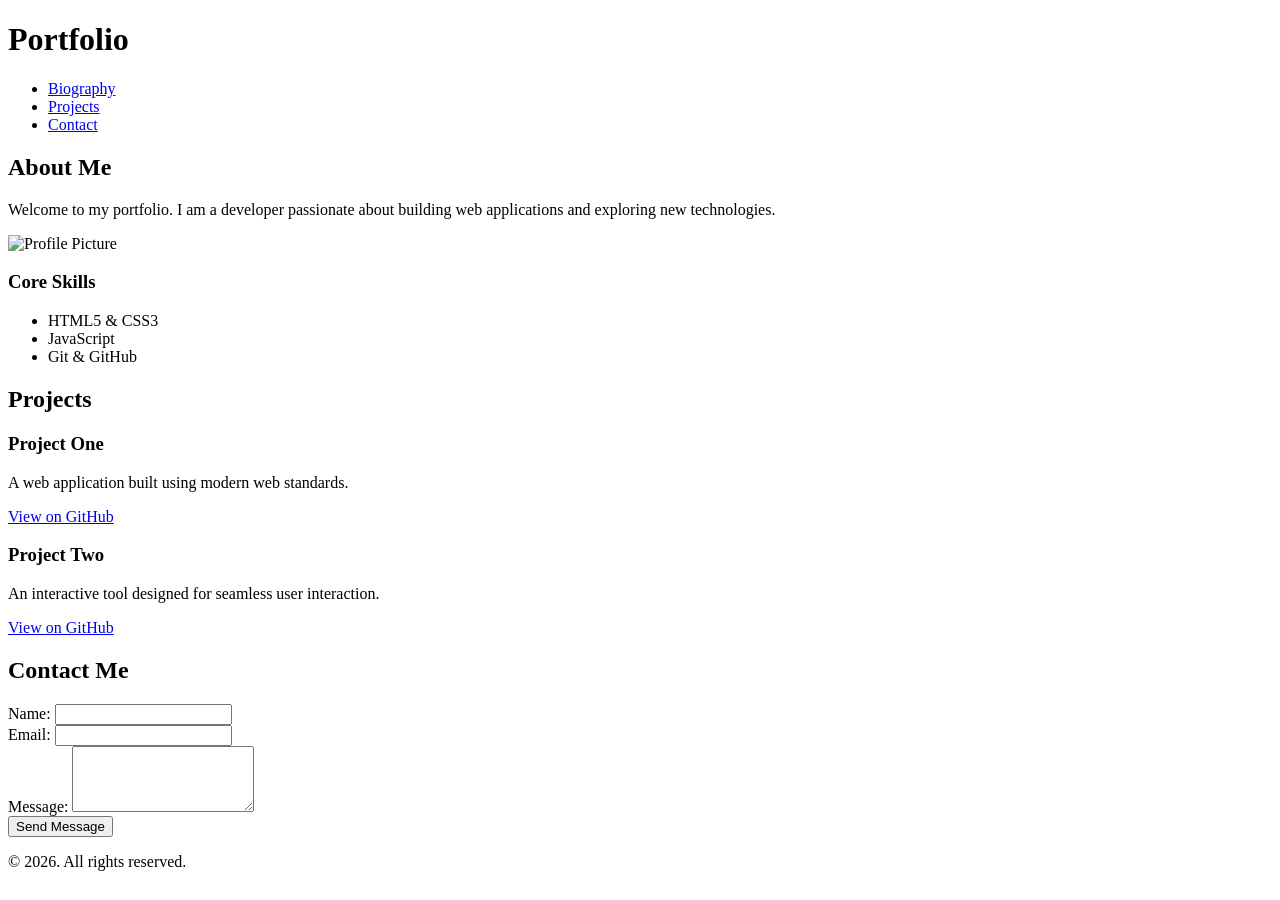
==== learning/lab_assignments/portfolio/index.html @ 39d29af6 "Created lab assignment folder and made did experiment 3" ====
<!DOCTYPE html>
<html lang="en">

<head>
    <meta charset="UTF-8">
    <meta name="viewport" content="width=device-width, initial-scale=1.0">
    <title>Portfolio</title>
</head>

<body>

    <!-- Step B1: Header & Navigation -->
    <header>
        <h1>Portfolio</h1>
        <nav>
            <ul>
                <li><a href="#bio">Biography</a></li>
                <li><a href="#projects">Projects</a></li>
                <li><a href="#contact">Contact</a></li>
            </ul>
        </nav>
    </header>

    <main>
        <!-- Step B2: Biography Section -->
        <section id="bio">
            <h2>About Me</h2>
            <p>Welcome to my portfolio. I am a developer passionate about building web applications and exploring new
                technologies.</p>
            <img src="https://via.placeholder.com/150" alt="Profile Picture">
            <h3>Core Skills</h3>
            <ul>
                <li>HTML5 & CSS3</li>
                <li>JavaScript</li>
                <li>Git & GitHub</li>
            </ul>
        </section>

        <!-- Step B3: Projects Section -->
        <section id="projects">
            <h2>Projects</h2>

            <article>
                <h3>Project One</h3>
                <p>A web application built using modern web standards.</p>
                <a href="https://github.com" target="_blank">View on GitHub</a>
            </article>

            <article>
                <h3>Project Two</h3>
                <p>An interactive tool designed for seamless user interaction.</p>
                <a href="https://github.com" target="_blank">View on GitHub</a>
            </article>
        </section>

        <!-- Step B4: Contact Section -->
        <section id="contact">
            <h2>Contact Me</h2>
            <form action="#" method="post">
                <div>
                    <label for="name">Name:</label>
                    <input type="text" id="name" name="name" required>
                </div>
                <div>
                    <label for="email">Email:</label>
                    <input type="email" id="email" name="email" required>
                </div>
                <div>
                    <label for="message">Message:</label>
                    <textarea id="message" name="message" rows="4" required></textarea>
                </div>
                <div>
                    <button type="submit">Send Message</button>
                </div>
            </form>
        </section>
    </main>

    <!-- Step B5: Footer -->
    <footer>
        <p>&copy; 2026. All rights reserved.</p>
    </footer>

</body>

</html>
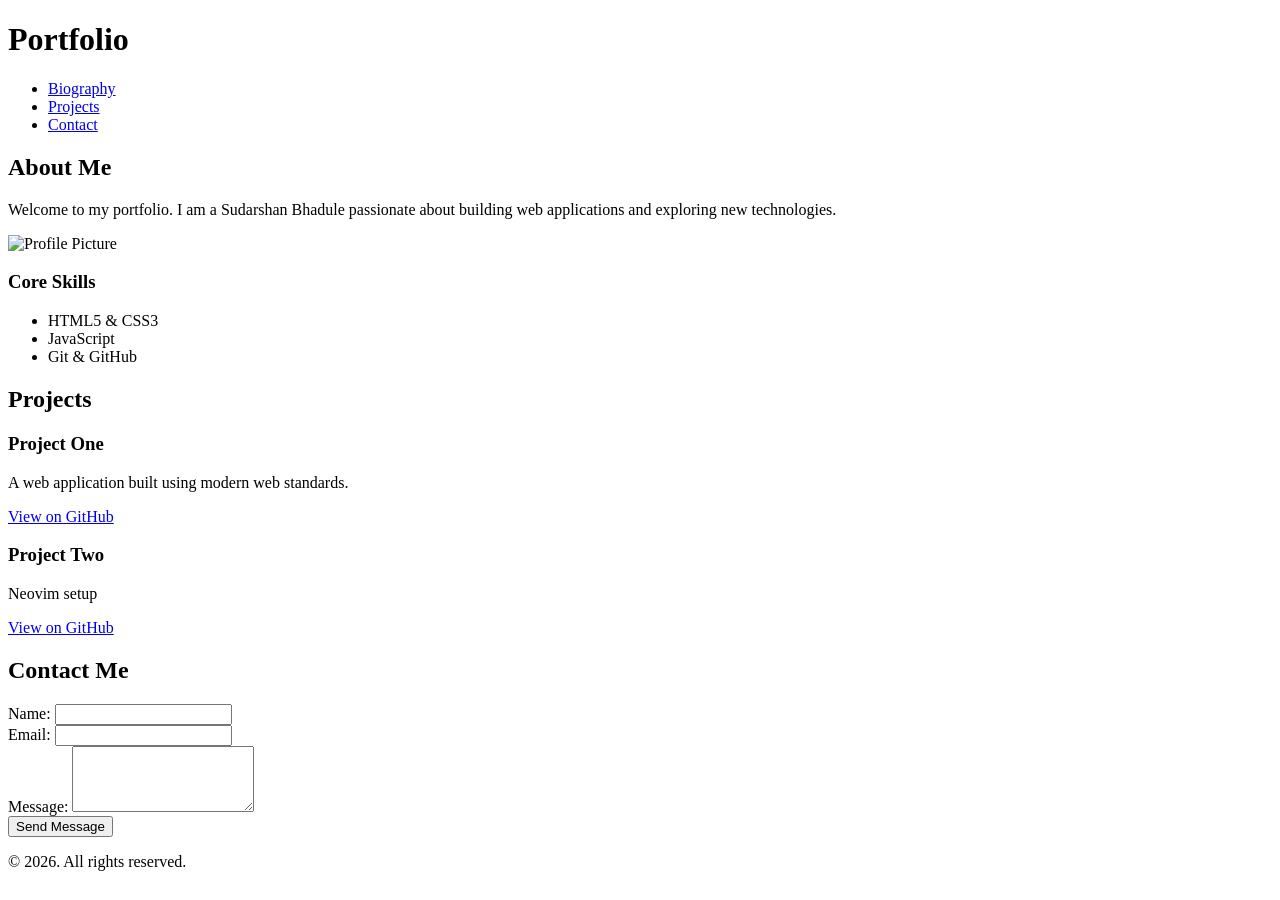
==== commit 7c781517: "experiment 3" ====
--- a/learning/lab_assignments/portfolio/index.html
+++ b/learning/lab_assignments/portfolio/index.html
@@ -25,7 +25,8 @@
         <!-- Step B2: Biography Section -->
         <section id="bio">
             <h2>About Me</h2>
-            <p>Welcome to my portfolio. I am a developer passionate about building web applications and exploring new
+            <p>Welcome to my portfolio. I am a Sudarshan Bhadule passionate about building web applications and
+                exploring new
                 technologies.</p>
             <img src="https://via.placeholder.com/150" alt="Profile Picture">
             <h3>Core Skills</h3>
@@ -43,12 +44,12 @@
             <article>
                 <h3>Project One</h3>
                 <p>A web application built using modern web standards.</p>
-                <a href="https://github.com" target="_blank">View on GitHub</a>
+                <a href="https://github.com/ZenkaiCode123" target="_blank">View on GitHub</a>
             </article>
 
             <article>
                 <h3>Project Two</h3>
-                <p>An interactive tool designed for seamless user interaction.</p>
+                <p>Neovim setup</p>
                 <a href="https://github.com" target="_blank">View on GitHub</a>
             </article>
         </section>
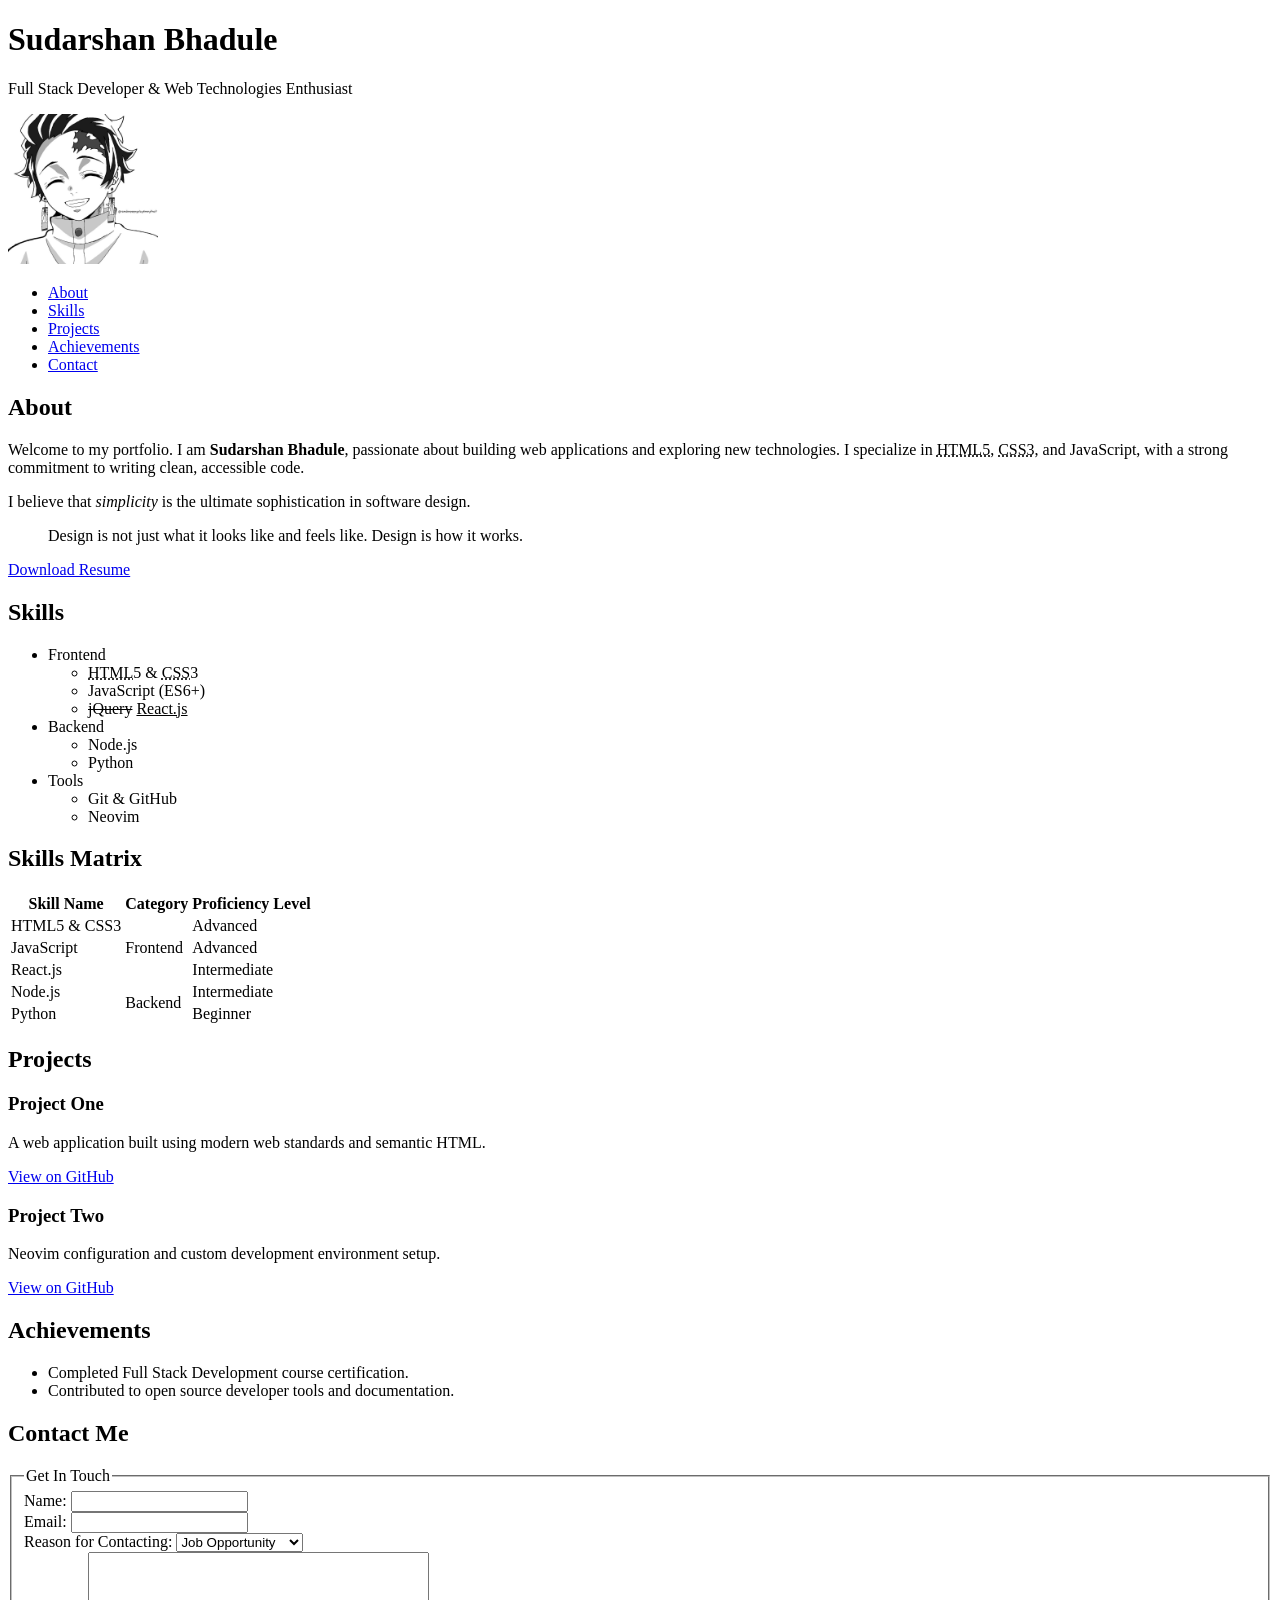
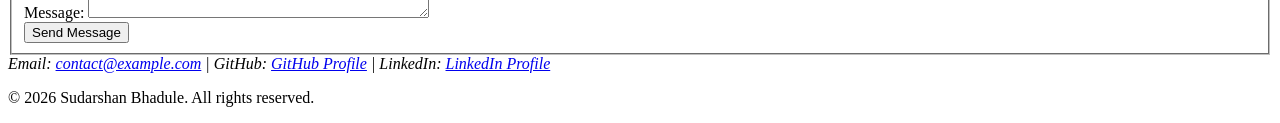
==== commit 05bbe6fe: "Enhancing the Portfolio Website exp04" ====
--- a/learning/lab_assignments/portfolio/index.html
+++ b/learning/lab_assignments/portfolio/index.html
@@ -4,82 +4,178 @@
 <head>
     <meta charset="UTF-8">
     <meta name="viewport" content="width=device-width, initial-scale=1.0">
-    <title>Portfolio</title>
+    <title>Sudarshan Bhadule - Portfolio</title>
 </head>
 
 <body>
 
-    <!-- Step B1: Header & Navigation -->
+    <!-- Part A & D: Header, Tagline, Profile Photo, and Navigation -->
     <header>
-        <h1>Portfolio</h1>
+        <h1>Sudarshan Bhadule</h1>
+        <p>Full Stack Developer &amp; Web Technologies Enthusiast</p>
+        <img src="images/profile.jpeg" alt="Profile photo of Sudarshan Bhadule" width="150" loading="lazy">
         <nav>
             <ul>
-                <li><a href="#bio">Biography</a></li>
+                <li><a href="#about">About</a></li>
+                <li><a href="#skills">Skills</a></li>
                 <li><a href="#projects">Projects</a></li>
+                <li><a href="#achievements">Achievements</a></li>
                 <li><a href="#contact">Contact</a></li>
             </ul>
         </nav>
     </header>
 
+    <!-- Part B: Main Content Container -->
     <main>
-        <!-- Step B2: Biography Section -->
-        <section id="bio">
-            <h2>About Me</h2>
-            <p>Welcome to my portfolio. I am a Sudarshan Bhadule passionate about building web applications and
-                exploring new
-                technologies.</p>
-            <img src="https://via.placeholder.com/150" alt="Profile Picture">
-            <h3>Core Skills</h3>
+        <!-- About Section (Parts B & E) -->
+        <section id="about">
+            <h2>About</h2>
+            <p>Welcome to my portfolio. I am <strong>Sudarshan Bhadule</strong>, passionate about building web
+                applications and exploring new technologies. I specialize in <abbr
+                    title="HyperText Markup Language">HTML5</abbr>, <abbr title="Cascading Style Sheets">CSS3</abbr>,
+                and JavaScript, with a strong commitment to writing clean, accessible code.</p>
+            <p>I believe that <em>simplicity</em> is the ultimate sophistication in software design.</p>
+            <blockquote cite="https://example.com/quotes">
+                Design is not just what it looks like and feels like. Design is how it works.
+            </blockquote>
+            <p><a href="resume.pdf" download>Download Resume</a></p>
+        </section>
+
+        <!-- Skills Section (Parts B & F) -->
+        <section id="skills">
+            <h2>Skills</h2>
             <ul>
-                <li>HTML5 & CSS3</li>
-                <li>JavaScript</li>
-                <li>Git & GitHub</li>
+                <li>Frontend
+                    <ul>
+                        <li><abbr title="HyperText Markup Language">HTML</abbr>5 &amp; <abbr
+                                title="Cascading Style Sheets">CSS</abbr>3</li>
+                        <li>JavaScript (ES6+)</li>
+                        <li><del>jQuery</del> <ins>React.js</ins></li>
+                    </ul>
+                </li>
+                <li>Backend
+                    <ul>
+                        <li>Node.js</li>
+                        <li>Python</li>
+                    </ul>
+                </li>
+                <li>Tools
+                    <ul>
+                        <li>Git &amp; GitHub</li>
+                        <li>Neovim</li>
+                    </ul>
+                </li>
             </ul>
         </section>
 
-        <!-- Step B3: Projects Section -->
+        <!-- Part G: Skills Data Table -->
+        <section id="skills-table-section">
+            <h2>Skills Matrix</h2>
+            <table>
+                <thead>
+                    <tr>
+                        <th scope="col">Skill Name</th>
+                        <th scope="col">Category</th>
+                        <th scope="col">Proficiency Level</th>
+                    </tr>
+                </thead>
+                <tbody>
+                    <tr>
+                        <td>HTML5 &amp; CSS3</td>
+                        <td rowspan="3">Frontend</td>
+                        <td>Advanced</td>
+                    </tr>
+                    <tr>
+                        <td>JavaScript</td>
+                        <td>Advanced</td>
+                    </tr>
+                    <tr>
+                        <td>React.js</td>
+                        <td>Intermediate</td>
+                    </tr>
+                    <tr>
+                        <td>Node.js</td>
+                        <td rowspan="2">Backend</td>
+                        <td>Intermediate</td>
+                    </tr>
+                    <tr>
+                        <td>Python</td>
+                        <td>Beginner</td>
+                    </tr>
+                </tbody>
+            </table>
+        </section>
+
+        <!-- Projects Section (Parts B, C, & H) -->
         <section id="projects">
             <h2>Projects</h2>
 
             <article>
                 <h3>Project One</h3>
-                <p>A web application built using modern web standards.</p>
-                <a href="https://github.com/ZenkaiCode123" target="_blank">View on GitHub</a>
+                <p>A web application built using modern web standards and semantic HTML.</p>
+                <p><a href="https://github.com/ZenkaiCode123/project-one" target="_blank" rel="noopener">View on
+                        GitHub</a></p>
             </article>
 
             <article>
                 <h3>Project Two</h3>
-                <p>Neovim setup</p>
-                <a href="https://github.com" target="_blank">View on GitHub</a>
+                <p>Neovim configuration and custom development environment setup.</p>
+                <p><a href="https://github.com/ZenkaiCode123/neovim-dotfiles" target="_blank" rel="noopener">View on
+                        GitHub</a></p>
             </article>
         </section>
 
-        <!-- Step B4: Contact Section -->
+        <!-- Achievements Section (Part B) -->
+        <section id="achievements">
+            <h2>Achievements</h2>
+            <ul>
+                <li>Completed Full Stack Development course certification.</li>
+                <li>Contributed to open source developer tools and documentation.</li>
+            </ul>
+        </section>
+
+        <!-- Part I: Contact Form Section -->
         <section id="contact">
             <h2>Contact Me</h2>
-            <form action="#" method="post">
-                <div>
-                    <label for="name">Name:</label>
-                    <input type="text" id="name" name="name" required>
-                </div>
-                <div>
-                    <label for="email">Email:</label>
-                    <input type="email" id="email" name="email" required>
-                </div>
-                <div>
-                    <label for="message">Message:</label>
-                    <textarea id="message" name="message" rows="4" required></textarea>
-                </div>
-                <div>
-                    <button type="submit">Send Message</button>
-                </div>
+            <form action="/submit" method="post">
+                <fieldset>
+                    <legend>Get In Touch</legend>
+                    <div>
+                        <label for="fullname">Name:</label>
+                        <input type="text" id="fullname" name="fullname" required>
+                    </div>
+                    <div>
+                        <label for="visitor_email">Email:</label>
+                        <input type="email" id="visitor_email" name="visitor_email" required>
+                    </div>
+                    <div>
+                        <label for="topic">Reason for Contacting:</label>
+                        <select id="topic" name="topic">
+                            <option value="job" selected>Job Opportunity</option>
+                            <option value="freelance">Freelance Project</option>
+                            <option value="enquiry">General Enquiry</option>
+                        </select>
+                    </div>
+                    <div>
+                        <label for="message">Message:</label>
+                        <textarea id="message" name="message" rows="4" cols="40" required></textarea>
+                    </div>
+                    <div>
+                        <button type="submit">Send Message</button>
+                    </div>
+                </fieldset>
             </form>
         </section>
     </main>
 
-    <!-- Step B5: Footer -->
+    <!-- Part J: Footer -->
     <footer>
-        <p>&copy; 2026. All rights reserved.</p>
+        <address>
+            Email: <a href="mailto:contact@example.com">contact@example.com</a> |
+            GitHub: <a href="https://github.com/ZenkaiCode123" target="_blank" rel="noopener">GitHub Profile</a> |
+            LinkedIn: <a href="https://linkedin.com" target="_blank" rel="noopener">LinkedIn Profile</a>
+        </address>
+        <p>&copy; 2026 Sudarshan Bhadule. All rights reserved.</p>
     </footer>
 
 </body>
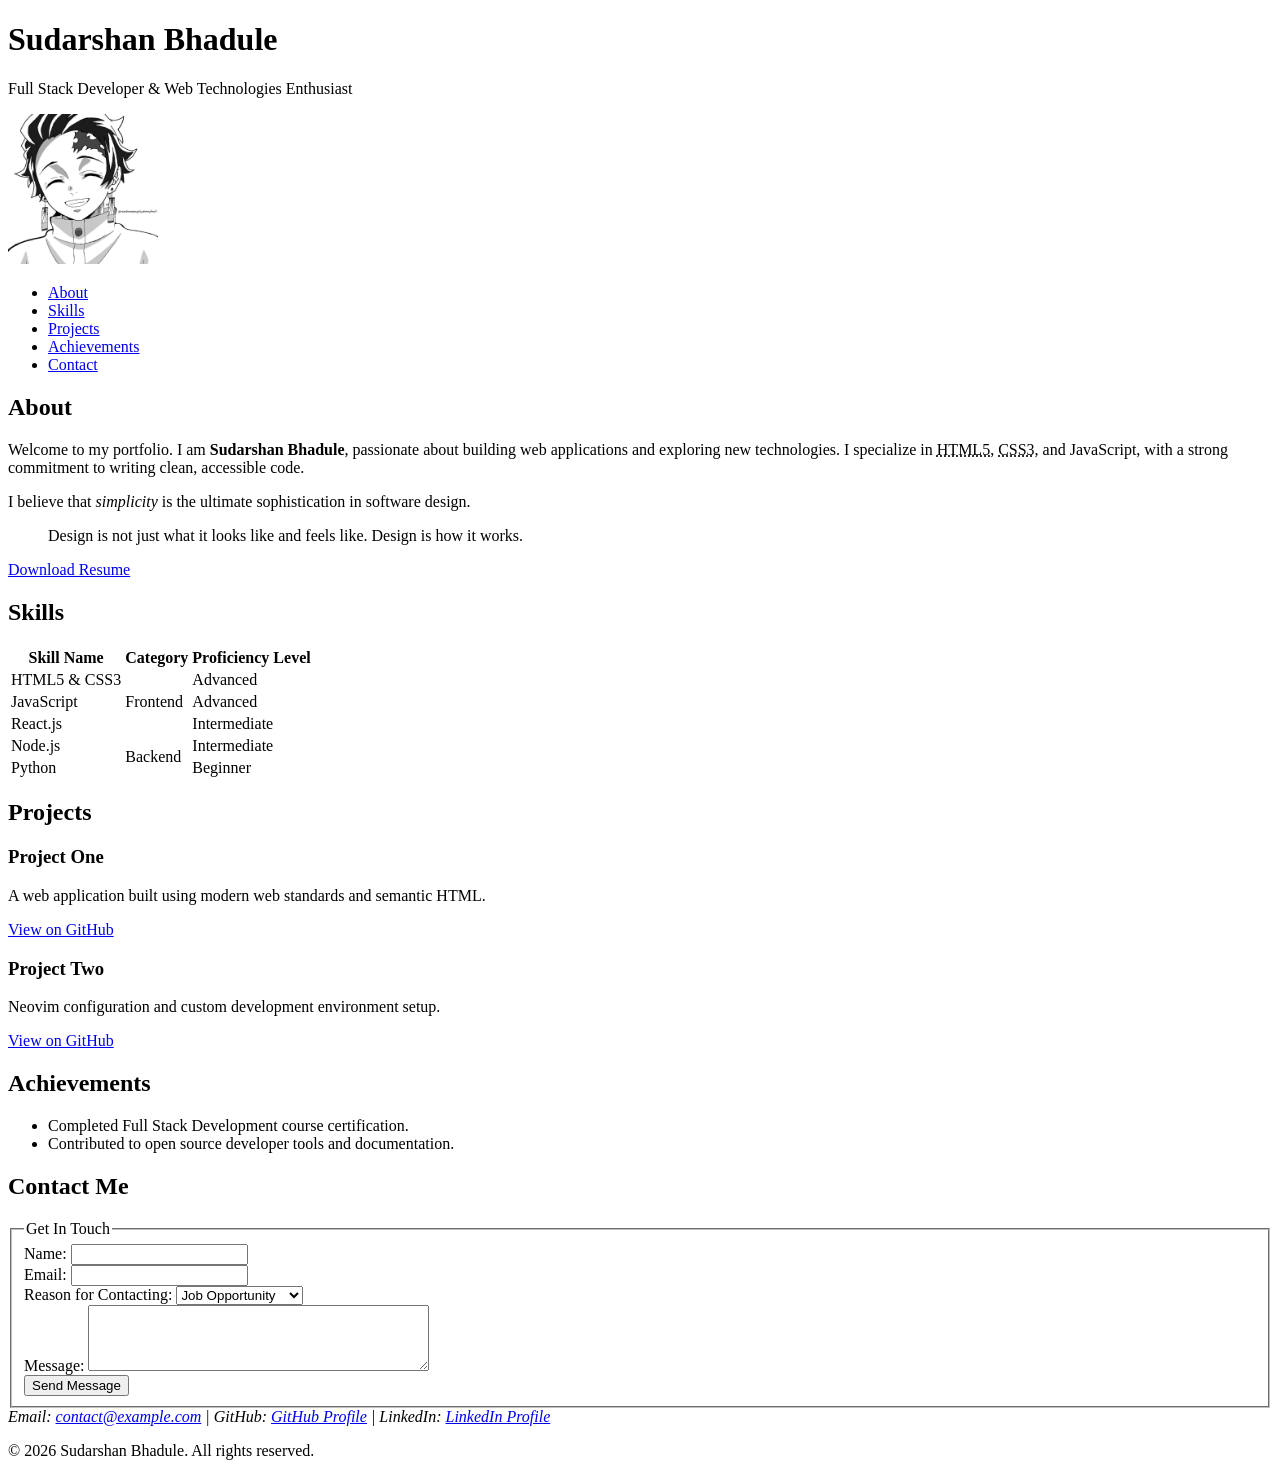
==== commit fd406dba: "skills section using table tag" ====
--- a/learning/lab_assignments/portfolio/index.html
+++ b/learning/lab_assignments/portfolio/index.html
@@ -41,7 +41,7 @@
             <p><a href="resume.pdf" download>Download Resume</a></p>
         </section>
 
-        <!-- Skills Section (Parts B & F) -->
+        <!-- Skills Section (Commented out in favor of table)
         <section id="skills">
             <h2>Skills</h2>
             <ul>
@@ -67,10 +67,11 @@
                 </li>
             </ul>
         </section>
+        -->
 
         <!-- Part G: Skills Data Table -->
-        <section id="skills-table-section">
-            <h2>Skills Matrix</h2>
+        <section id="skills">
+            <h2>Skills</h2>
             <table>
                 <thead>
                     <tr>
